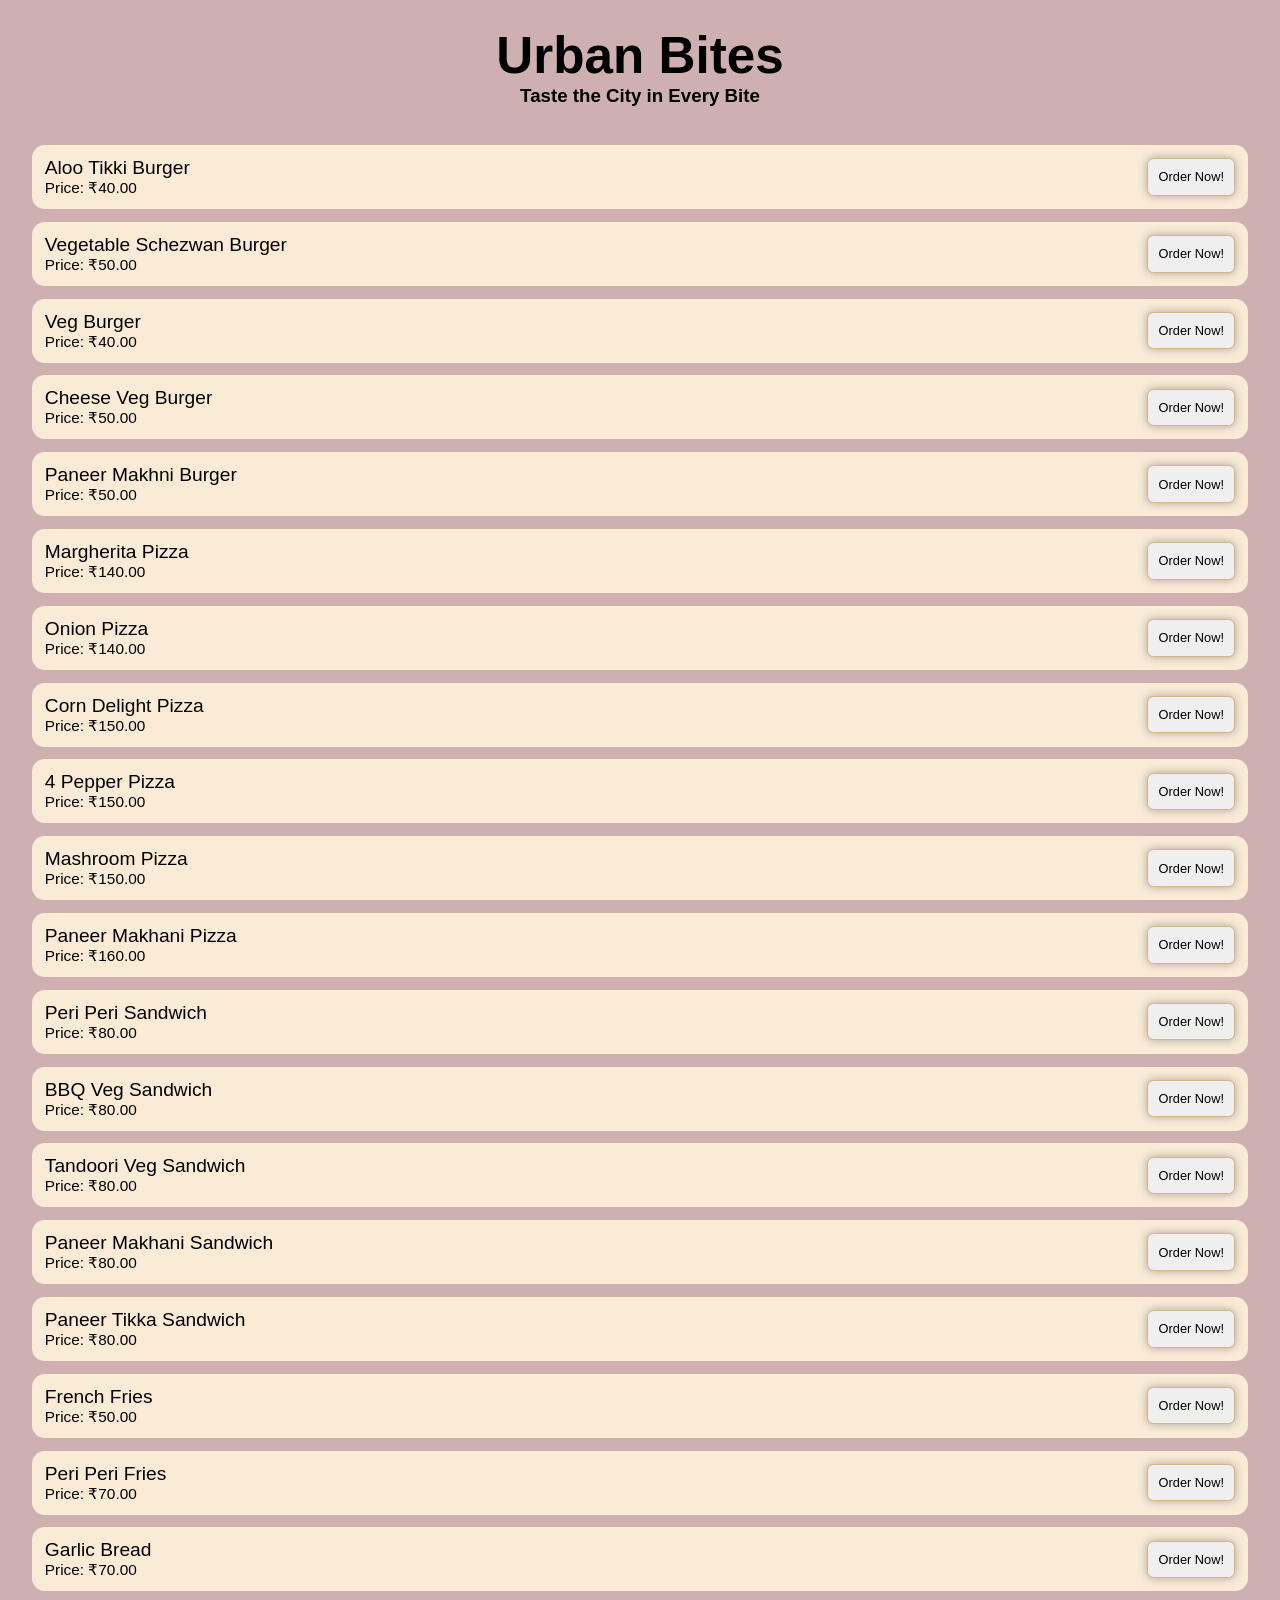
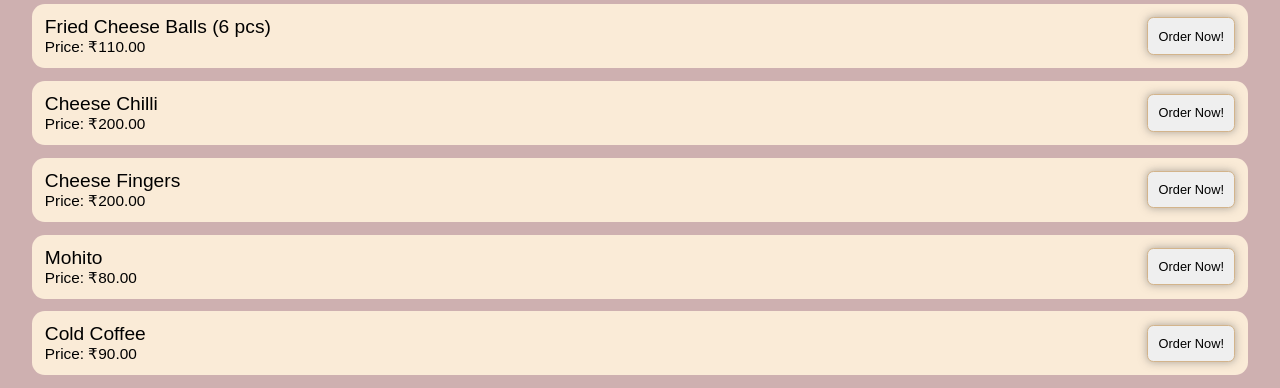
==== index.html @ a30f1a94 "initial commit" ====
<!DOCTYPE html>
<html lang="en">
<head>
    <meta charset="UTF-8">
    <meta name="viewport" content="width=device-width, initial-scale=1.0">
    <title>Document</title>
    <link rel="stylesheet" href="style.css">
</head>
<body>
    <div class='container'>
        <div class="header">
            <h1>Urban Bites</h1>
            <h3>Taste the City in Every Bite</h3>
        </div>
        <div class="menu">
            <div id="food-items">
                
            </div>
        </div>
    </div>
    <script src="script.js"></script>
</body>
</html>
---- style.css ----
*{
  margin: 0;
  padding: 0;
  box-sizing: border-box;
}
.container{
  background-color: rgb(206, 176, 176);
  font-family: 'Segoe UI', Tahoma, Geneva, Verdana, sans-serif;
}
.header{
  padding: 2vw;
  text-align: center;
}
.header h1{
  font-size: 4vw;
}
.header h4{
  font-size: 1vw;
}
.menu #food-items{
  display: flex;
  flex-direction: column;
  align-items: center;
  gap: 1vw;
  padding: 1vw;
}
.card{
  background-color: antiquewhite;
  display: flex;
  justify-content: space-between;
  align-items: center;
  height: 5vw;
  width: 95vw;
  padding: 1vw;
  border-radius: 1vw;
}
.card .details p{
  font-size: 1.2vw
}
.card .details .text{
  font-size: 1.5vw;
}
.card .btn-div button{
  padding: 0.8vw;
  border-radius: 0.5vw;
  font-size: 1vw;
  border: 1px solid rgb(211, 180, 139);
  box-shadow: 0 0 8px rgba(91, 91, 91, 0.5);
}
.card .btn-div button:hover{
  scale: 1.1;
  font-weight: bold;
}
.bill-container{
  height: 100vh;
  width: 100vw;
  background-color: rgb(206, 176, 176);
  display: flex;
  align-items: center;
  justify-content: center;
  font-family: monospace;
  font-size: 1.2vw;
}
.bill-container .bill{
  height: 35vw;
  width: 60vw;
  background-color: white;
  border-radius: 3vw;
  padding: 2vw;
}
.bill-container .bill .customer{
  padding: 1vw;
  border-bottom: 2px dashed black;
  display: flex;
  flex-direction: column;
}
.pricing header{
  display: flex;
  align-items: center;
  justify-content: space-around;
  height: 2vw;
}
.pricing main{
  display: flex;
  align-items: center;
  justify-content: space-around;
  align-items: flex-start;
  height: 20vw;
}
.pricing footer{
  display: flex;
  align-items: center;
  justify-content: space-between;
  padding: 0 8vw;
  height: 2vw;
}
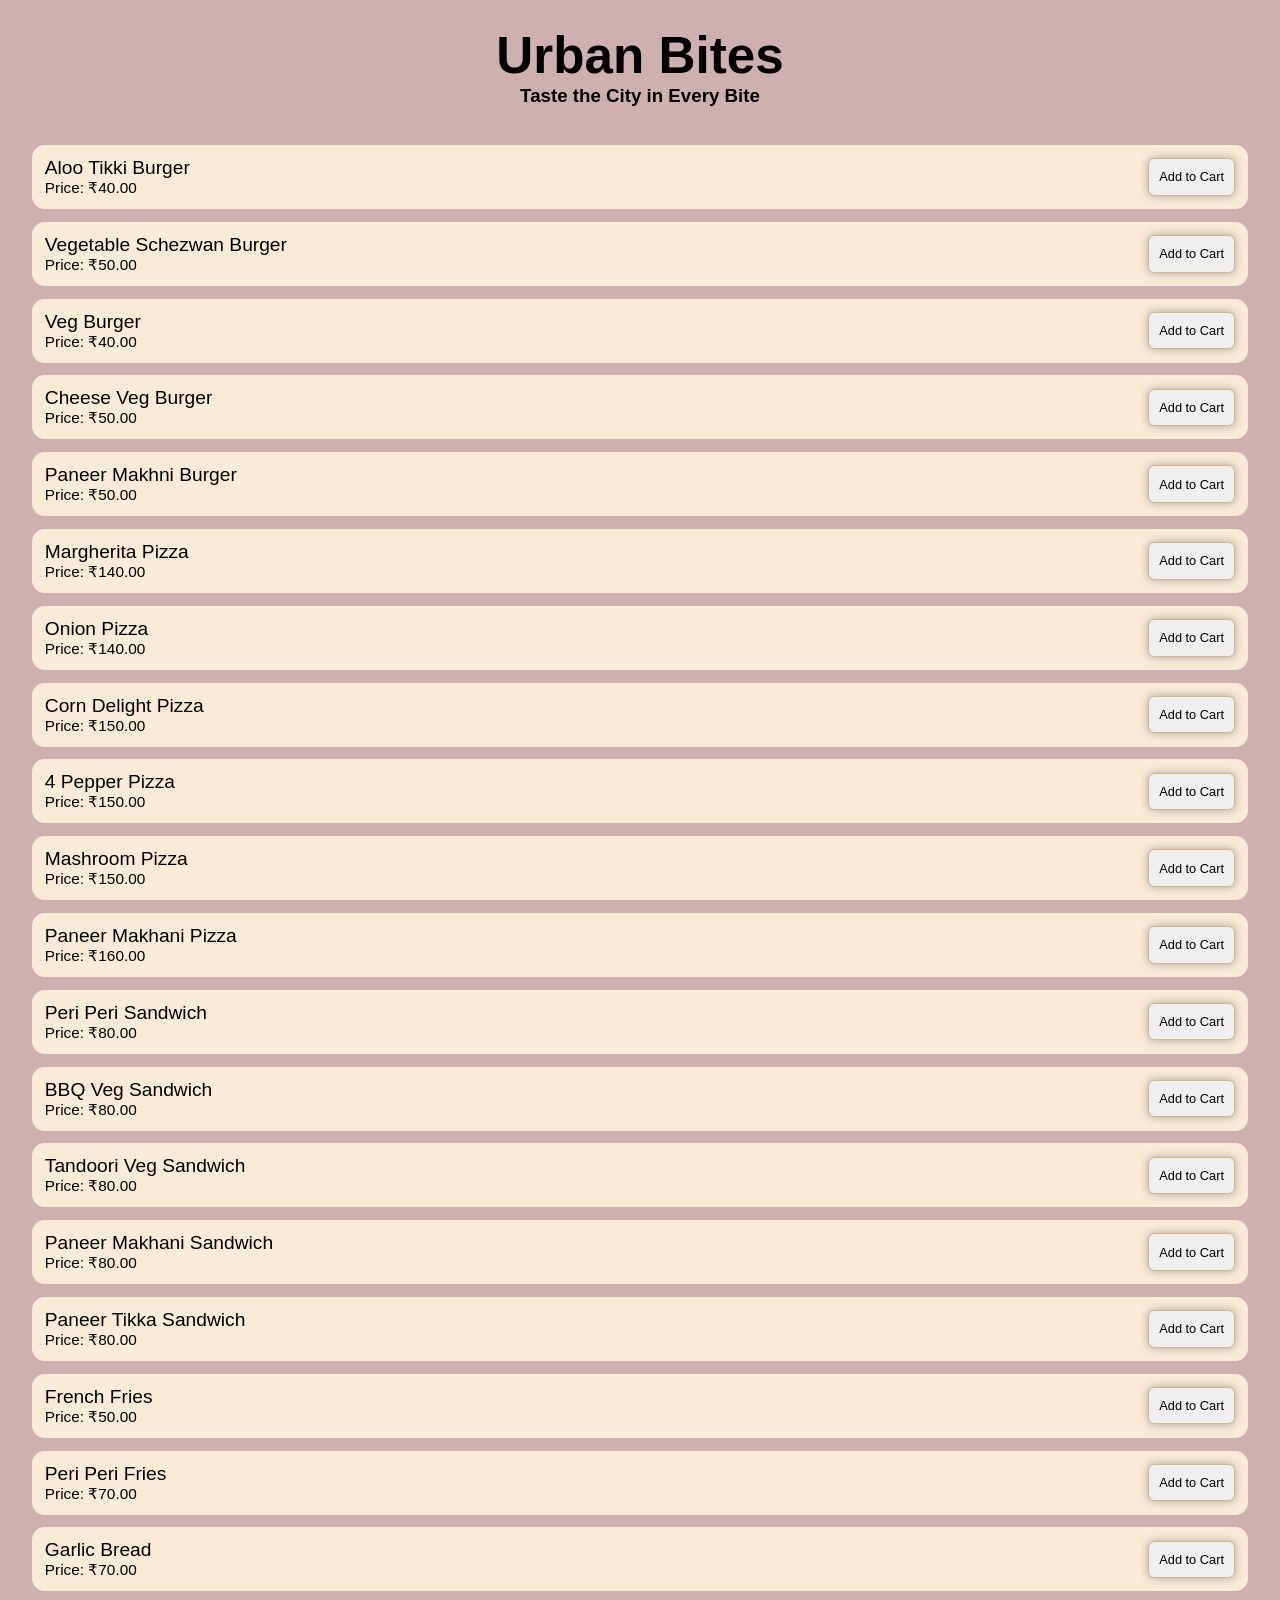
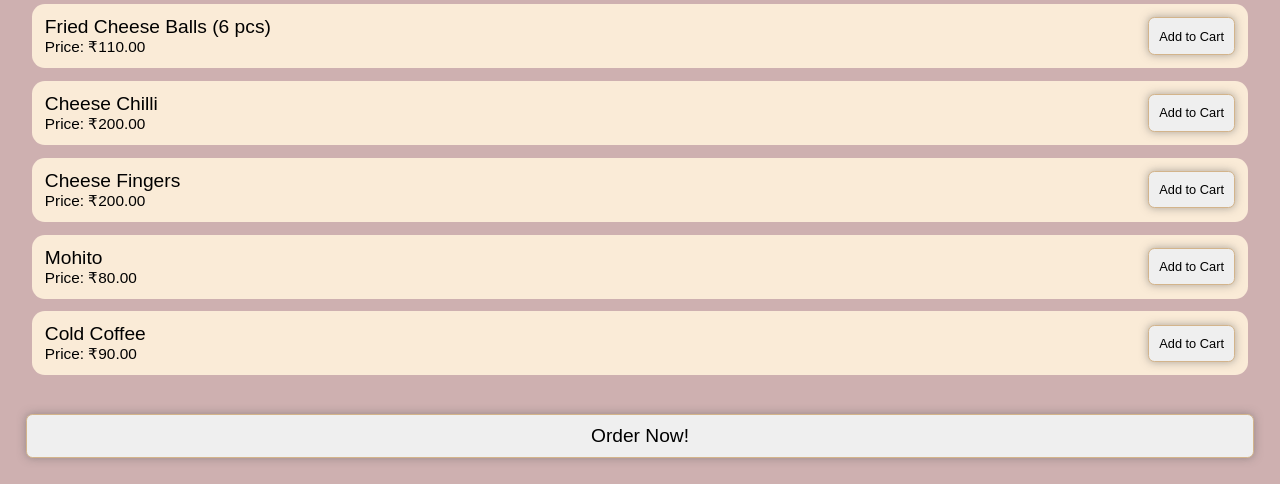
==== commit 49b450f2: "made responsive for phone sized screen and chnaged feature" ====
--- a/index.html
+++ b/index.html
@@ -17,6 +17,9 @@
                 
             </div>
         </div>
+        <div id="order">
+            <button>Order Now!</button>
+        </div>
     </div>
     <script src="script.js"></script>
 </body>
--- a/style.css
+++ b/style.css
@@ -1,96 +1,216 @@
-*{
-  margin: 0;
-  padding: 0;
-  box-sizing: border-box;
-}
-.container{
-  background-color: rgb(206, 176, 176);
-  font-family: 'Segoe UI', Tahoma, Geneva, Verdana, sans-serif;
-}
-.header{
-  padding: 2vw;
-  text-align: center;
-}
-.header h1{
-  font-size: 4vw;
-}
-.header h4{
-  font-size: 1vw;
-}
-.menu #food-items{
-  display: flex;
-  flex-direction: column;
-  align-items: center;
-  gap: 1vw;
-  padding: 1vw;
-}
-.card{
-  background-color: antiquewhite;
-  display: flex;
-  justify-content: space-between;
-  align-items: center;
-  height: 5vw;
-  width: 95vw;
-  padding: 1vw;
-  border-radius: 1vw;
-}
-.card .details p{
-  font-size: 1.2vw
-}
-.card .details .text{
-  font-size: 1.5vw;
-}
-.card .btn-div button{
-  padding: 0.8vw;
-  border-radius: 0.5vw;
-  font-size: 1vw;
-  border: 1px solid rgb(211, 180, 139);
-  box-shadow: 0 0 8px rgba(91, 91, 91, 0.5);
-}
-.card .btn-div button:hover{
-  scale: 1.1;
-  font-weight: bold;
-}
-.bill-container{
-  height: 100vh;
-  width: 100vw;
-  background-color: rgb(206, 176, 176);
-  display: flex;
-  align-items: center;
-  justify-content: center;
-  font-family: monospace;
-  font-size: 1.2vw;
-}
-.bill-container .bill{
-  height: 35vw;
-  width: 60vw;
-  background-color: white;
-  border-radius: 3vw;
-  padding: 2vw;
-}
-.bill-container .bill .customer{
-  padding: 1vw;
-  border-bottom: 2px dashed black;
-  display: flex;
-  flex-direction: column;
-}
-.pricing header{
-  display: flex;
-  align-items: center;
-  justify-content: space-around;
-  height: 2vw;
-}
-.pricing main{
-  display: flex;
-  align-items: center;
-  justify-content: space-around;
-  align-items: flex-start;
-  height: 20vw;
-}
-.pricing footer{
-  display: flex;
-  align-items: center;
-  justify-content: space-between;
-  padding: 0 8vw;
-  height: 2vw;
+* {
+    margin: 0;
+    padding: 0;
+    box-sizing: border-box;
+}
+
+.container {
+    background-color: rgb(206, 176, 176);
+    font-family: 'Segoe UI', Tahoma, Geneva, Verdana, sans-serif;
+}
+
+.header {
+    padding: 2vw;
+    text-align: center;
+}
+
+.header h1 {
+    font-size: 4vw;
+}
+
+.header h4 {
+    font-size: 1vw;
+}
+
+.menu #food-items {
+    display: flex;
+    flex-direction: column;
+    align-items: center;
+    gap: 1vw;
+    padding: 1vw;
+}
+
+.card {
+    background-color: antiquewhite;
+    display: flex;
+    justify-content: space-between;
+    align-items: center;
+    height: 5vw;
+    width: 95vw;
+    padding: 1vw;
+    border-radius: 1vw;
+}
+
+.card .details p {
+    font-size: 1.2vw
+}
+
+.card .details .text {
+    font-size: 1.5vw;
+}
+
+.card .btn-div button {
+    padding: 0.8vw;
+    border-radius: 0.5vw;
+    font-size: 1vw;
+    border: 1px solid rgb(211, 180, 139);
+    box-shadow: 0 0 8px rgba(91, 91, 91, 0.5);
+}
+
+.card .btn-div button:hover {
+    scale: 1.1;
+    font-weight: bold;
+}
+
+#order {
+    padding: 2vw;
+}
+
+#order button {
+    width: 100%;
+    padding: 0.8vw;
+    border-radius: 0.5vw;
+    font-size: 1.5vw;
+    border: 1px solid rgb(211, 180, 139);
+    box-shadow: 0 0 8px rgba(91, 91, 91, 0.5);
+}
+
+#order button:hover {
+    scale: 1.02;
+    font-weight: bold;
+}
+
+.bill-container {
+    height: 100vh;
+    width: 100vw;
+    background-color: rgb(206, 176, 176);
+    display: flex;
+    align-items: center;
+    justify-content: center;
+    font-family: monospace;
+    font-size: 1.2vw;
+}
+
+.bill-container .bill {
+    height: 40vw;
+    width: 60vw;
+    background-color: white;
+    border-radius: 3vw;
+    padding: 2vw;
+}
+
+.bill-container .bill .customer {
+    padding: 1vw;
+    border-bottom: 2px dashed black;
+    display: flex;
+    flex-direction: column;
+}
+
+.pricing {
+    padding: 1vw;
+}
+
+table {
+    width: 100%;
+}
+
+table,
+tr,
+th,
+td {
+    text-align: center;
+}
+
+.left {
+    text-align: left;
+}
+
+.right {
+    text-align: right;
+    padding-right: 2vw;
+}
+
+@media (max-width: 600px) {
+    .header {
+        padding: 2vh;
+        text-align: center;
+    }
+
+    .header h1 {
+        font-size: 4vh;
+    }
+
+    .header h4 {
+        font-size: 1vh;
+    }
+
+    .menu #food-items {
+        display: flex;
+        flex-direction: column;
+        align-items: center;
+        gap: 1vh;
+        padding: 1vh;
+    }
+
+    .card {
+        background-color: antiquewhite;
+        display: flex;
+        justify-content: space-between;
+        align-items: center;
+        height: 5vh;
+        width: 95vw;
+        padding: 1vh;
+        border-radius: 1vh;
+    }
+
+    .card .details p {
+        font-size: 1.2vh
+    }
+
+    .card .details .text {
+        font-size: 1.5vh;
+    }
+
+    .card .btn-div button {
+        padding: 0.8vh;
+        border-radius: 0.5vh;
+        font-size: 1vh;
+        border: 1px solid rgb(211, 180, 139);
+        box-shadow: 0 0 8px rgba(91, 91, 91, 0.5);
+    }
+
+    .card .btn-div button:hover {
+        scale: 1.1;
+        font-weight: bold;
+    }
+
+    .bill-container {
+        height: 100vh;
+        width: 100vw;
+        background-color: rgb(206, 176, 176);
+        display: flex;
+        align-items: center;
+        justify-content: center;
+        font-family: monospace;
+        font-size: 1.2vh;
+    }
+
+    .bill-container .bill {
+        height: 60vh;
+        width: 60vh;
+        background-color: white;
+        border-radius: 3vh;
+        padding: 2vh;
+    }
+
+    .bill-container .bill .customer {
+        padding: 1vh;
+        border-bottom: 2px dashed black;
+        display: flex;
+        flex-direction: column;
+    }
+
+    .pricing {
+        padding: 1vh;
+    }
 }
